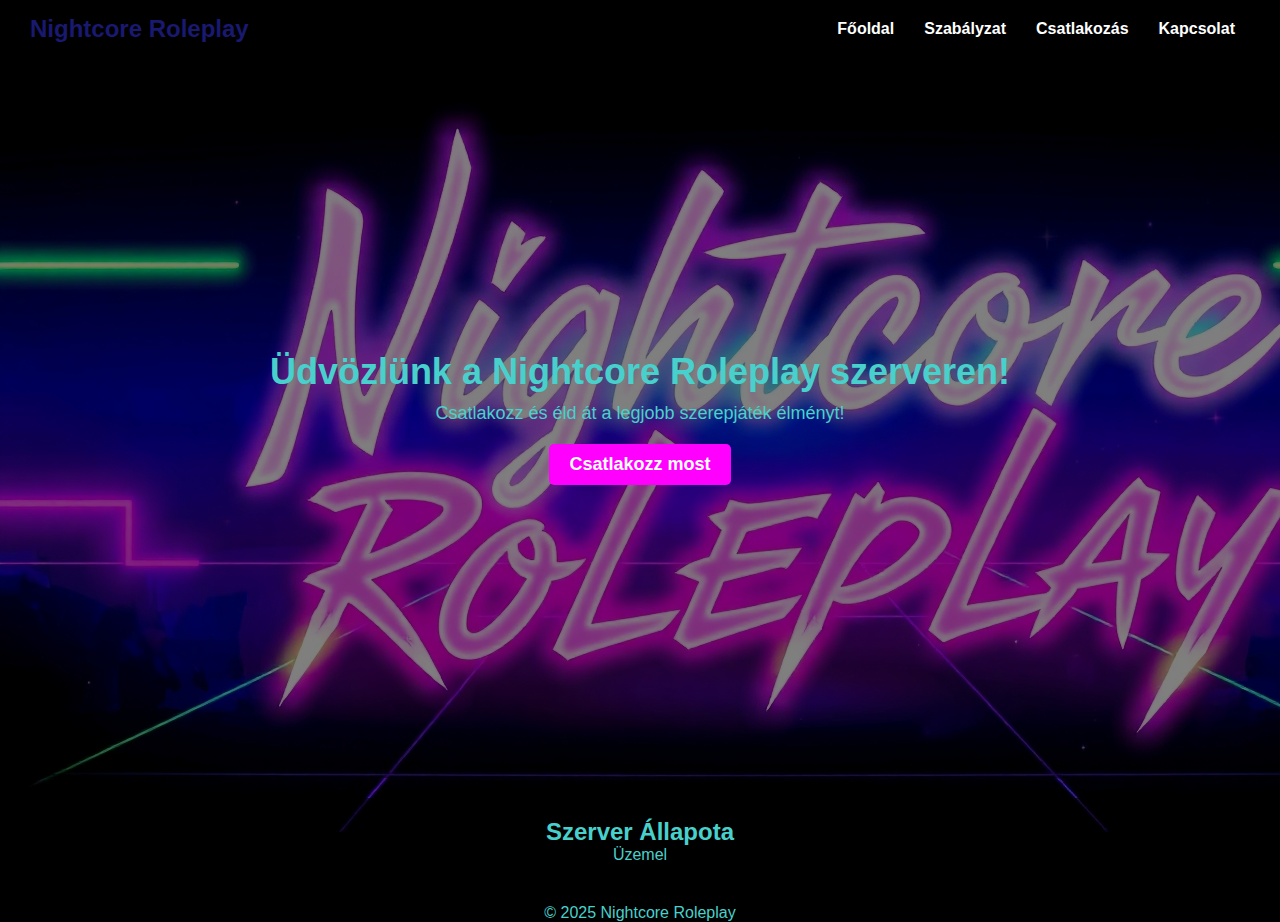
==== index.html @ 40dd8d95 "Device optimization" ====
<!DOCTYPE html>
<html lang="hu">
<head>
    <meta charset="UTF-8">
    <meta name="viewport" content="width=device-width, initial-scale=1.0">
    <title>Nightcore Roleplay</title>
    <link rel="stylesheet" href="styles.css">
    <script defer src="script.js"></script>
</head>
<body>
    <header>
        <div class="logo">Nightcore Roleplay</div>
        <nav>
            <ul class="nav-links">
                <li><a href="index.html">Főoldal</a></li>
                <li><a href="szabályzat.html">Szabályzat</a></li>
                <li><a href="csatlakozas.html">Csatlakozás</a></li>
                <li><a href="kapcsolat.html">Kapcsolat</a></li>
            </ul>
            <div class="hamburger" onclick="toggleMenu()">☰</div>
        </nav>
    </header>

    <main>
        <section class="hero">
            <h1>Üdvözlünk a Nightcore Roleplay szerveren!</h1>
            <p>Csatlakozz és éld át a legjobb szerepjáték élményt!</p>
            <a href="csatlakozas.html" class="btn">Csatlakozz most</a>
        </section>

        <section class="server-status">
            <h2>Szerver Állapota</h2>
            <div id="server-info">
                <p> Üzemel </p>
            </div>
        </section>
    </main>

    <footer>
        <p>&copy; 2025 Nightcore Roleplay </p>
    </footer>
</body>
</html>
---- styles.css ----
/* Alapbeállítások */
* {
    margin: 0;
    padding: 0;
    box-sizing: border-box;
}

body {
    font-family: 'Arial', sans-serif;
    text-align: center;
    color: rgb(72,209,204);
    background: url('képek/Flux_Schnell_Create_a_vibrant_illustration_that_embodies_the_e_2.jpeg');
}

.szabalyzat {
    font-family: 'Arial', sans-serif;
    text-align: center;
}

a {
    color: red;
    font-weight: bold;
}

/* Fejléc és menü */
header {
    display: flex;
    justify-content: space-between;
    align-items: center;
    padding: 15px 30px;
    background: rgba(0, 0, 0, 0.7);
}

.logo {
    font-size: 24px;
    font-weight: bold;
    color: midnightblue;
}

nav {
    display: flex;
    align-items: center;
}

.nav-links {
    list-style: none;
    display: flex;
}

.nav-links li {
    margin: 0 15px;
}

.nav-links a {
    color: white;
    text-decoration: none;
    font-weight: bold;
}

.nav-links a:hover {
    color: #ff00ff;
}

/* Hamburger Menü Mobilra */
.hamburger {
    display: none;
    font-size: 28px;
    cursor: pointer;
}

/* Hero szekció */
.hero {
    height: 80vh;
    display: flex;
    flex-direction: column;
    justify-content: center;
    align-items: center;
    background: rgba(0, 0, 0, 0.5);
    padding: 20px;
}

.hero h1 {
    font-size: 36px;
    margin-bottom: 10px;
}

.hero p {
    font-size: 18px;
    margin-bottom: 20px;
}

.btn {
    padding: 10px 20px;
    font-size: 18px;
    color: white;
    background: #ff00ff;
    text-decoration: none;
    border-radius: 5px;
}

.btn:hover {
    background: #d100d1;
}

/* Szerver állapot */
.server-status {
    background: rgba(0, 0, 0, 0.6);
    padding: 20px;
    margin: 20px;
    border-radius: 10px;
}

/* Reszponzív dizájn */
@media (max-width: 768px) {
    .nav-links {
        display: none;
        flex-direction: column;
        position: absolute;
        top: 60px;
        right: 0;
        background: rgba(0, 0, 0, 0.8);
        width: 200px;
        text-align: center;
    }

    .nav-links li {
        margin: 15px 0;
    }

    .hamburger {
        display: block;
    }
}
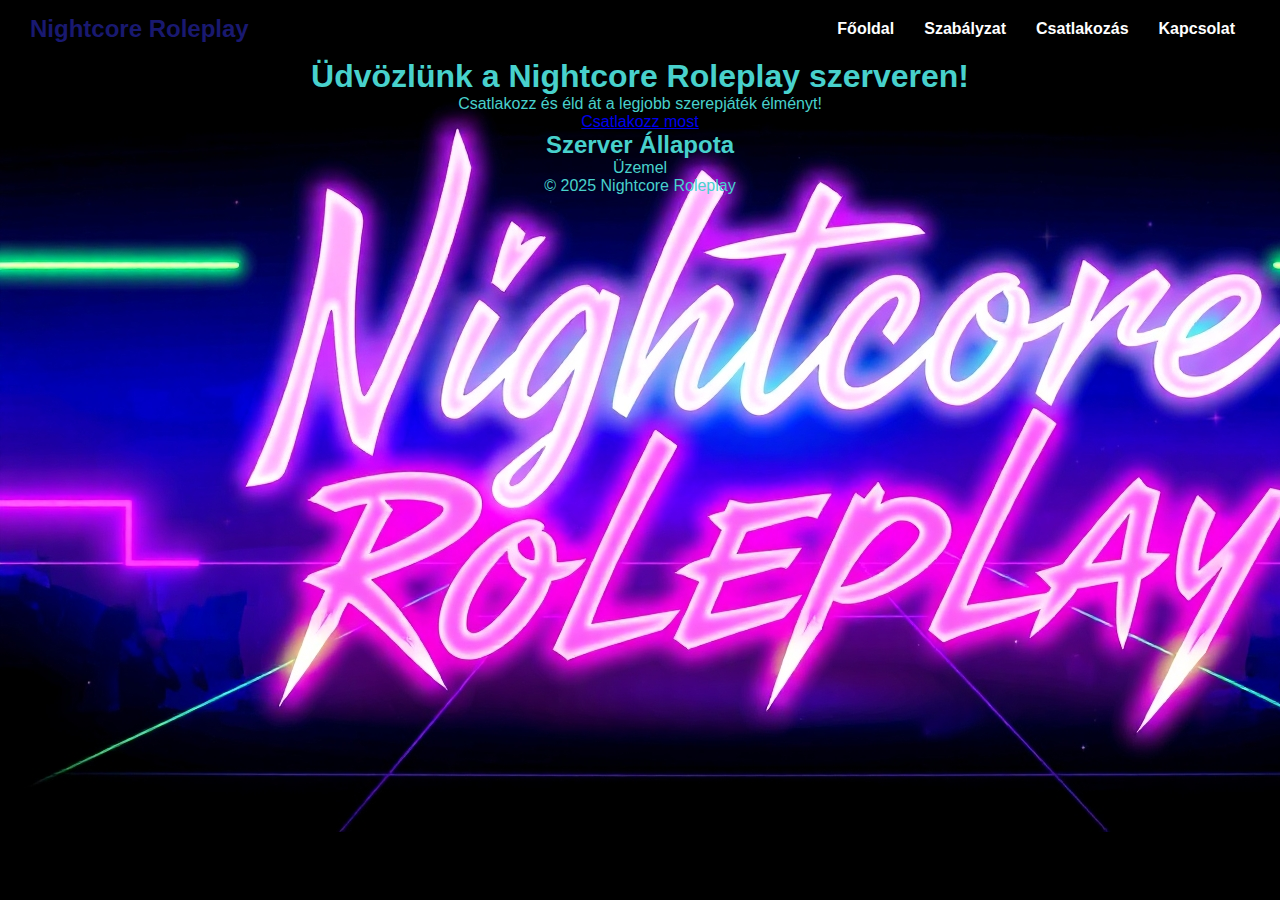
==== commit 21e84034: "igen" ====
--- a/index.html
+++ b/index.html
@@ -5,7 +5,7 @@
     <meta name="viewport" content="width=device-width, initial-scale=1.0">
     <title>Nightcore Roleplay</title>
     <link rel="stylesheet" href="styles.css">
-    <script defer src="script.js"></script>
+    <script defer src="script.js"></script> <!-- Ellenőrizd, hogy a script.js helyesen van-e hivatkozva -->
 </head>
 <body>
     <header>
@@ -17,7 +17,7 @@
                 <li><a href="csatlakozas.html">Csatlakozás</a></li>
                 <li><a href="kapcsolat.html">Kapcsolat</a></li>
             </ul>
-            <div class="hamburger" onclick="toggleMenu()">☰</div>
+            <div class="hamburger" onclick="toggleMenu()">☰</div> <!-- Ellenőrizd, hogy a hamburger elem helyesen van-e megadva -->
         </nav>
     </header>
 
--- a/styles.css
+++ b/styles.css
@@ -1,3 +1,5 @@
+/* styles.css */
+
 /* Alapbeállítások */
 * {
     margin: 0;
@@ -10,16 +12,6 @@
     text-align: center;
     color: rgb(72,209,204);
     background: url('képek/Flux_Schnell_Create_a_vibrant_illustration_that_embodies_the_e_2.jpeg');
-}
-
-.szabalyzat {
-    font-family: 'Arial', sans-serif;
-    text-align: center;
-}
-
-a {
-    color: red;
-    font-weight: bold;
 }
 
 /* Fejléc és menü */
@@ -66,48 +58,7 @@
     display: none;
     font-size: 28px;
     cursor: pointer;
-}
-
-/* Hero szekció */
-.hero {
-    height: 80vh;
-    display: flex;
-    flex-direction: column;
-    justify-content: center;
-    align-items: center;
-    background: rgba(0, 0, 0, 0.5);
-    padding: 20px;
-}
-
-.hero h1 {
-    font-size: 36px;
-    margin-bottom: 10px;
-}
-
-.hero p {
-    font-size: 18px;
-    margin-bottom: 20px;
-}
-
-.btn {
-    padding: 10px 20px;
-    font-size: 18px;
     color: white;
-    background: #ff00ff;
-    text-decoration: none;
-    border-radius: 5px;
-}
-
-.btn:hover {
-    background: #d100d1;
-}
-
-/* Szerver állapot */
-.server-status {
-    background: rgba(0, 0, 0, 0.6);
-    padding: 20px;
-    margin: 20px;
-    border-radius: 10px;
 }
 
 /* Reszponzív dizájn */
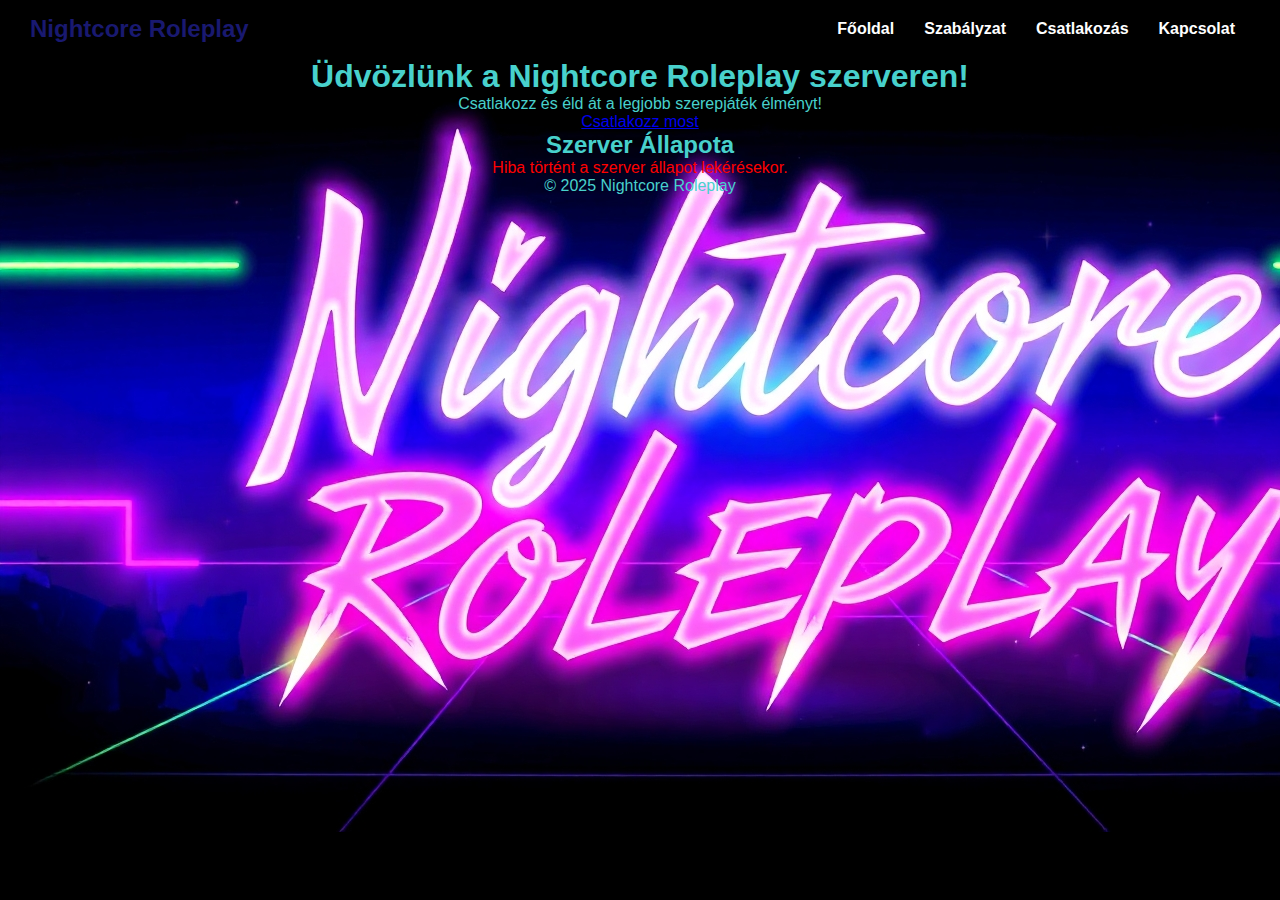
==== commit 8c93269c: "remelem jo" ====
--- a/index.html
+++ b/index.html
@@ -5,7 +5,7 @@
     <meta name="viewport" content="width=device-width, initial-scale=1.0">
     <title>Nightcore Roleplay</title>
     <link rel="stylesheet" href="styles.css">
-    <script defer src="script.js"></script> <!-- Ellenőrizd, hogy a script.js helyesen van-e hivatkozva -->
+    <script defer src="idk.js"></script>
 </head>
 <body>
     <header>
@@ -17,7 +17,7 @@
                 <li><a href="csatlakozas.html">Csatlakozás</a></li>
                 <li><a href="kapcsolat.html">Kapcsolat</a></li>
             </ul>
-            <div class="hamburger" onclick="toggleMenu()">☰</div> <!-- Ellenőrizd, hogy a hamburger elem helyesen van-e megadva -->
+            <div class="hamburger" onclick="toggleMenu()">☰</div> <!-- Hamburger gomb -->
         </nav>
     </header>
 
--- a/styles.css
+++ b/styles.css
@@ -61,10 +61,11 @@
     color: white;
 }
 
+
 /* Reszponzív dizájn */
 @media (max-width: 768px) {
     .nav-links {
-        display: none;
+        display: none; /* Alapértelmezetten elrejtve */
         flex-direction: column;
         position: absolute;
         top: 60px;
@@ -79,6 +80,6 @@
     }
 
     .hamburger {
-        display: block;
+        display: block; /* Mobilon megjelenik */
     }
 }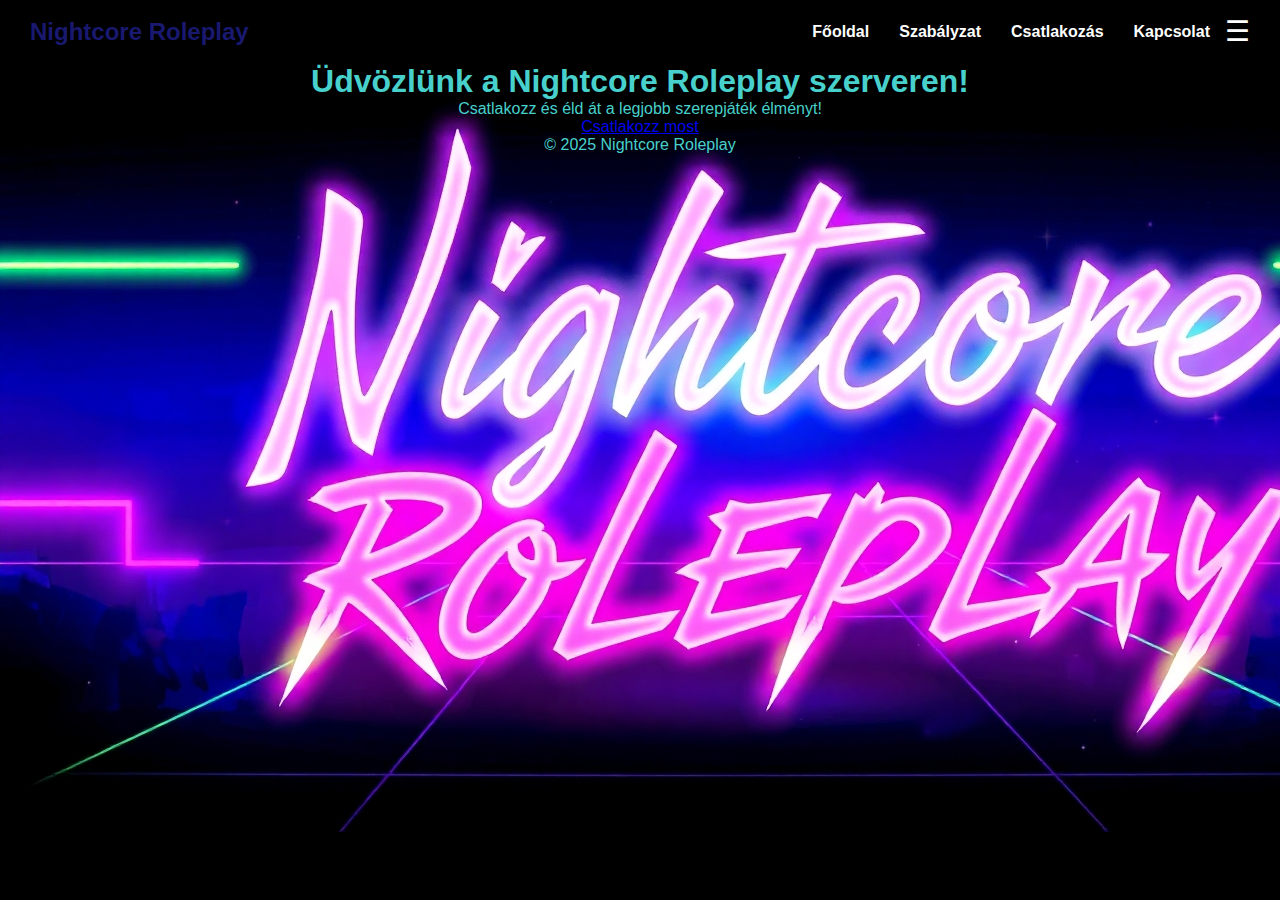
==== commit 43ca3c98: "fsds" ====
--- a/index.html
+++ b/index.html
@@ -28,16 +28,11 @@
             <a href="csatlakozas.html" class="btn">Csatlakozz most</a>
         </section>
 
-        <section class="server-status">
-            <h2>Szerver Állapota</h2>
-            <div id="server-info">
-                <p> Üzemel </p>
-            </div>
-        </section>
+
     </main>
 
     <footer>
         <p>&copy; 2025 Nightcore Roleplay </p>
     </footer>
 </body>
-</html>+</html>
--- a/styles.css
+++ b/styles.css
@@ -59,6 +59,7 @@
     font-size: 28px;
     cursor: pointer;
     color: white;
+    display: block; /* Mobilon megjelenik */
 }
 
 
@@ -79,7 +80,5 @@
         margin: 15px 0;
     }
 
-    .hamburger {
-        display: block; /* Mobilon megjelenik */
-    }
+   
 }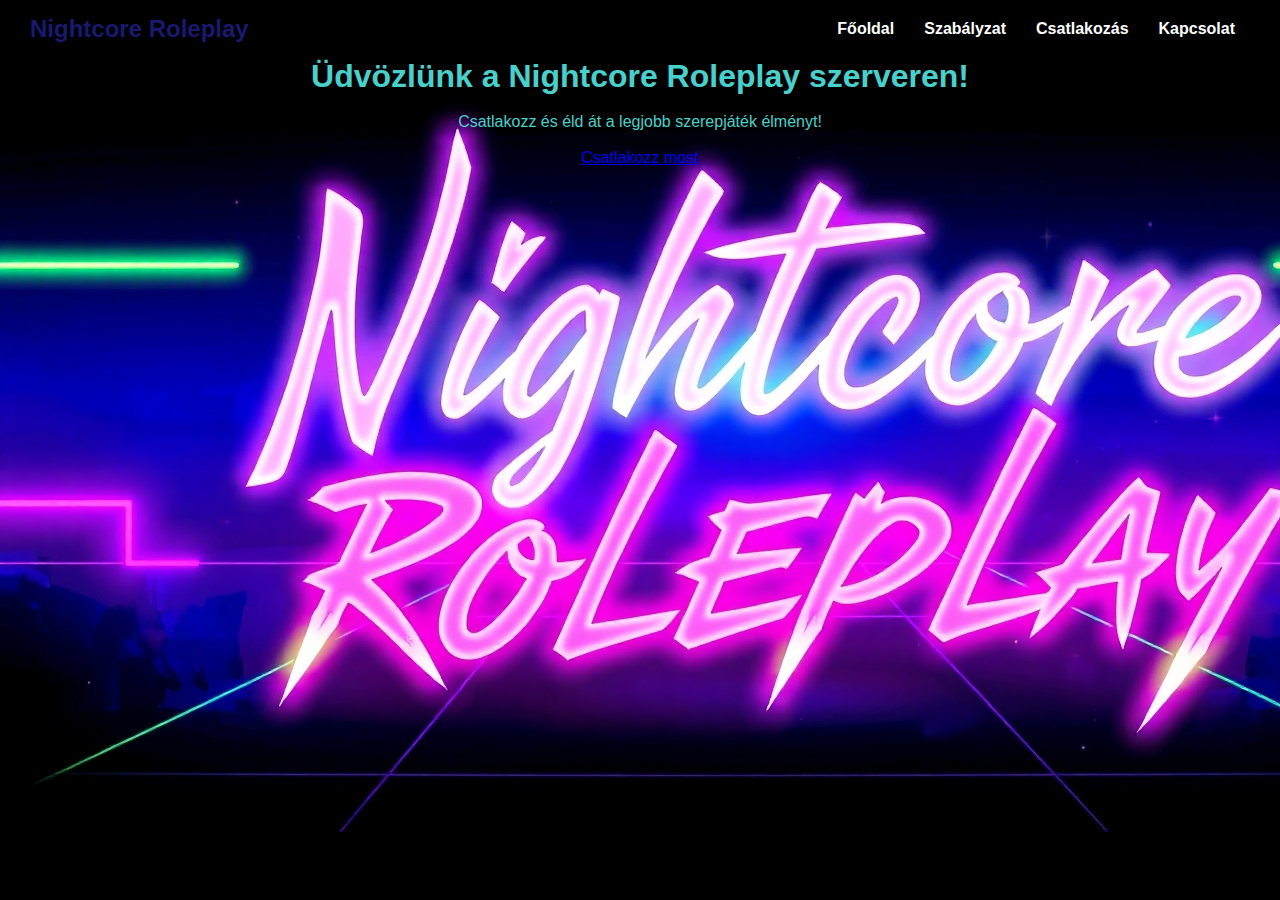
==== commit ecd6bd2b: "kéadcé" ====
--- a/index.html
+++ b/index.html
@@ -5,7 +5,7 @@
     <meta name="viewport" content="width=device-width, initial-scale=1.0">
     <title>Nightcore Roleplay</title>
     <link rel="stylesheet" href="styles.css">
-    <script defer src="idk.js"></script>
+    <script defer src="script.js"></script> <!-- JavaScript fájl betöltése -->
 </head>
 <body>
     <header>
@@ -17,22 +17,24 @@
                 <li><a href="csatlakozas.html">Csatlakozás</a></li>
                 <li><a href="kapcsolat.html">Kapcsolat</a></li>
             </ul>
-            <div class="hamburger" onclick="toggleMenu()">☰</div> <!-- Hamburger gomb -->
+            <div class="hamburger">☰</div> <!-- Hamburger gomb -->
         </nav>
     </header>
 
     <main>
         <section class="hero">
             <h1>Üdvözlünk a Nightcore Roleplay szerveren!</h1>
+            <br>
             <p>Csatlakozz és éld át a legjobb szerepjáték élményt!</p>
+            <br>
             <a href="csatlakozas.html" class="btn">Csatlakozz most</a>
         </section>
 
-
-    </main>
-
-    <footer>
-        <p>&copy; 2025 Nightcore Roleplay </p>
-    </footer>
+    
 </body>
 </html>
+
+
+
+
+</main>
--- a/styles.css
+++ b/styles.css
@@ -1,6 +1,4 @@
-/* styles.css */
-
-/* Alapbeállítások */
+/* Alapstílusok */
 * {
     margin: 0;
     padding: 0;
@@ -8,13 +6,12 @@
 }
 
 body {
-    font-family: 'Arial', sans-serif;
+    font-family: Arial, sans-serif;
     text-align: center;
-    color: rgb(72,209,204);
+    color: rgb(72, 209, 204);
     background: url('képek/Flux_Schnell_Create_a_vibrant_illustration_that_embodies_the_e_2.jpeg');
 }
 
-/* Fejléc és menü */
 header {
     display: flex;
     justify-content: space-between;
@@ -53,17 +50,14 @@
     color: #ff00ff;
 }
 
-/* Hamburger Menü Mobilra */
 .hamburger {
-    display: none;
+    display: none; /* Alapértelmezetten elrejtve */
     font-size: 28px;
     cursor: pointer;
     color: white;
-    display: block; /* Mobilon megjelenik */
 }
 
-
-/* Reszponzív dizájn */
+/* Reszponzív stílusok */
 @media (max-width: 768px) {
     .nav-links {
         display: none; /* Alapértelmezetten elrejtve */
@@ -80,5 +74,7 @@
         margin: 15px 0;
     }
 
-   
+    .hamburger {
+        display: block; /* Mobilon megjelenik */
+    }
 }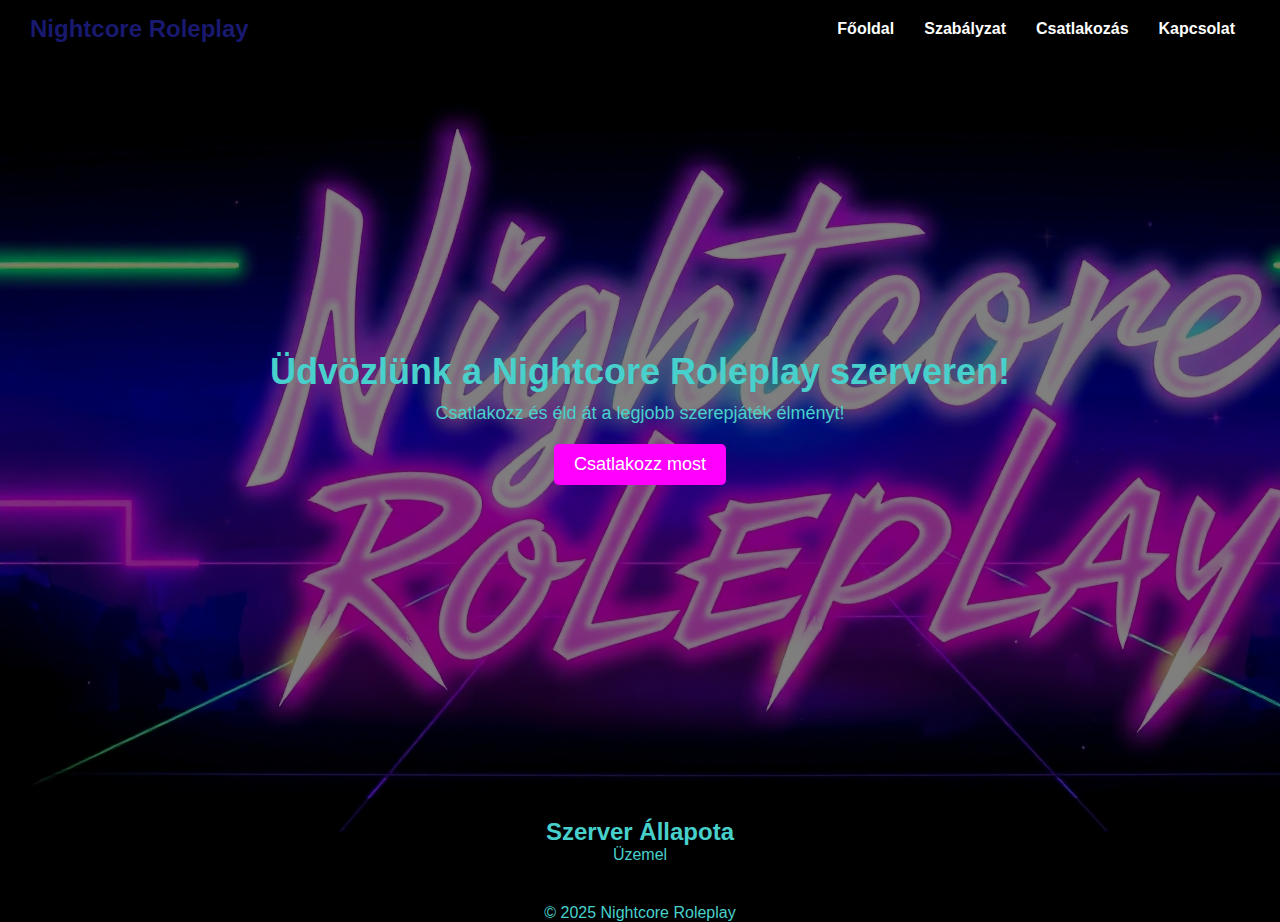
==== commit 01e0f792: "Update index.html" ====
--- a/index.html
+++ b/index.html
@@ -2,10 +2,10 @@
 <html lang="hu">
 <head>
     <meta charset="UTF-8">
-    <meta name="viewport" content="width=device-width, initial-scale=1.0">
+    <meta name="viewport" content="width=device-width, initial-scale=2.0">
     <title>Nightcore Roleplay</title>
-    <link rel="stylesheet" href="styles.css">
-    <script defer src="script.js"></script> <!-- JavaScript fájl betöltése -->
+    <link rel="stylesheet" href="alap.css" class="a">
+    <script defer src="script.js"></script>
 </head>
 <body>
     <header>
@@ -17,24 +17,28 @@
                 <li><a href="csatlakozas.html">Csatlakozás</a></li>
                 <li><a href="kapcsolat.html">Kapcsolat</a></li>
             </ul>
-            <div class="hamburger">☰</div> <!-- Hamburger gomb -->
+            <div class="hamburger" onclick="toggleMenu()">☰</div>
         </nav>
     </header>
 
     <main>
         <section class="hero">
             <h1>Üdvözlünk a Nightcore Roleplay szerveren!</h1>
-            <br>
             <p>Csatlakozz és éld át a legjobb szerepjáték élményt!</p>
-            <br>
             <a href="csatlakozas.html" class="btn">Csatlakozz most</a>
         </section>
 
-    
+        <section class="server-status">
+            <h2>Szerver Állapota</h2>
+            <div id="server-info">
+                <p> Üzemel </p>
+            </div>
+        </section>
+    </main>
+
+    <footer>
+        <p>&copy; 2025 Nightcore Roleplay </p>
+    </footer>
 </body>
 </html>
 
-
-
-
-</main>
--- a/alap.css
+++ b/alap.css
@@ -0,0 +1,132 @@
+/* Alapbeállítások */
+* {
+    margin: 0;
+    padding: 0;
+    box-sizing: border-box;
+}
+
+body {
+    font-family: 'Arial', sans-serif;
+    text-align: center;
+    color: rgb(72,209,204);
+    background: url('képek/Flux_Schnell_Create_a_vibrant_illustration_that_embodies_the_e_2.jpeg'); 
+
+}
+
+.szabalyzat{font-family: 'Arial', sans-serif;
+    text-align: center;
+
+
+}
+
+
+
+/* Fejléc és menü */
+header {
+    display: flex;
+    justify-content: space-between;
+    align-items: center;
+    padding: 15px 30px;
+    background: rgba(0, 0, 0, 0.7);
+}
+
+.logo {
+    font-size: 24px;
+    font-weight: bold;
+    color: midnightblue;
+}
+
+nav {
+    display: flex;
+    align-items: center;
+}
+
+.nav-links {
+    list-style: none;
+    display: flex;
+}
+
+.nav-links li {
+    margin: 0 15px;
+}
+
+.nav-links a {
+    color: white;
+    text-decoration: none;
+    font-weight: bold;
+}
+
+.nav-links a:hover {
+    color: #ff00ff;
+}
+
+/* Hamburger Menü Mobilra */
+.hamburger {
+    display: none;
+    font-size: 28px;
+    cursor: pointer;
+}
+
+/* Hero szekció */
+.hero {
+    height: 80vh;
+    display: flex;
+    flex-direction: column;
+    justify-content: center;
+    align-items: center;
+    background: rgba(0, 0, 0, 0.5);
+    padding: 20px;
+}
+
+.hero h1 {
+    font-size: 36px;
+    margin-bottom: 10px;
+}
+
+.hero p {
+    font-size: 18px;
+    margin-bottom: 20px;
+}
+
+.btn {
+    padding: 10px 20px;
+    font-size: 18px;
+    color: white;
+    background: #ff00ff;
+    text-decoration: none;
+    border-radius: 5px;
+}
+
+.btn:hover {
+    background: #d100d1;
+}
+
+/* Szerver állapot */
+.server-status {
+    background: rgba(0, 0, 0, 0.6);
+    padding: 20px;
+    margin: 20px;
+    border-radius: 10px;
+}
+
+/* Reszponzív dizájn */
+@media (max-width: 768px) {
+    .nav-links {
+        display: none;
+        flex-direction: column;
+        position: absolute;
+        top: 60px;
+        right: 0;
+        background: rgba(0, 0, 0, 0.8);
+        width: 200px;
+        text-align: center;
+    }
+
+    .nav-links li {
+        margin: 15px 0;
+    }
+
+    .hamburger {
+        display: block;
+    }
+}
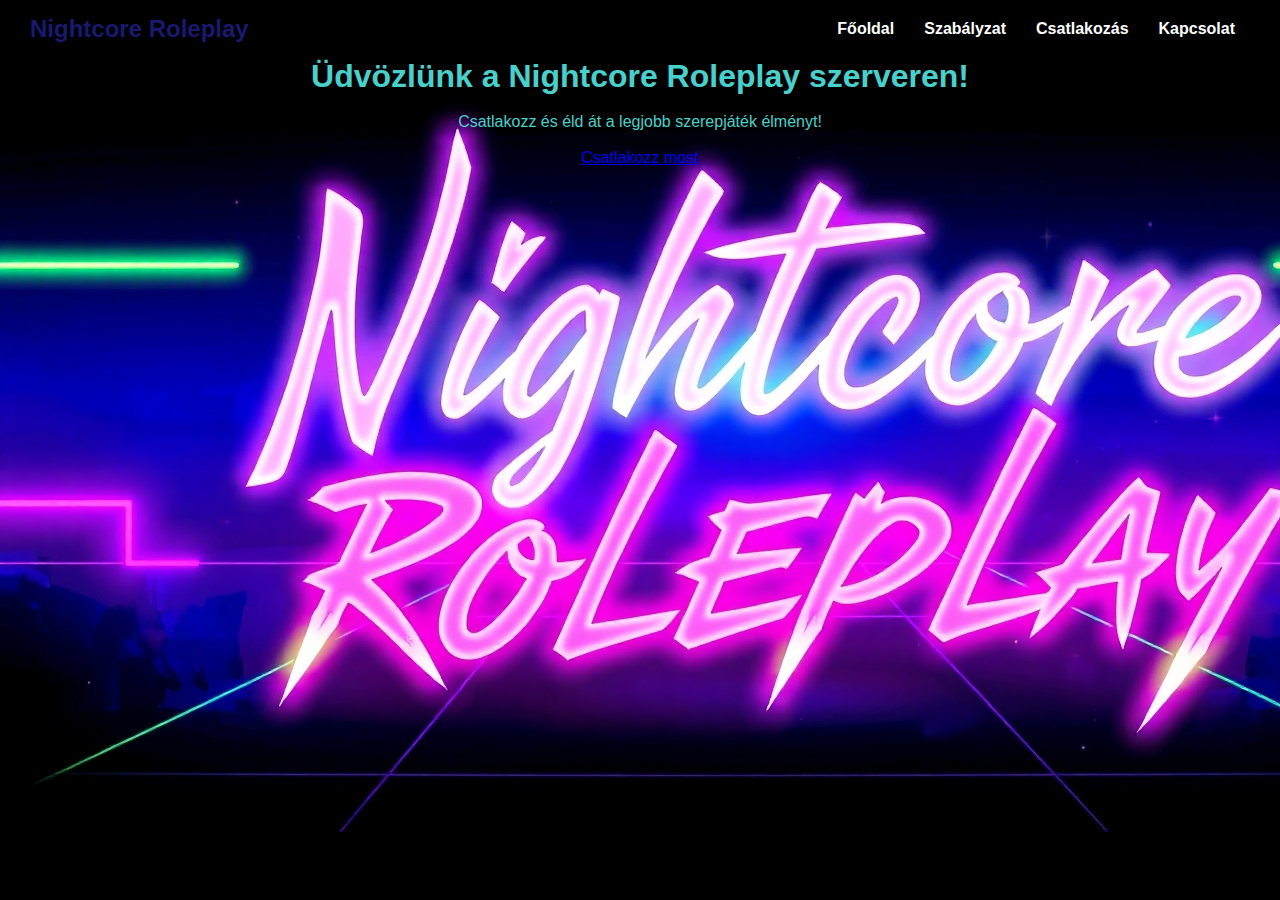
==== commit e7093cf3: "Merge branch 'main' of https://github.com/VizhanyoBence/Nightcore" ====
--- a/index.html
+++ b/index.html
@@ -4,8 +4,8 @@
     <meta charset="UTF-8">
     <meta name="viewport" content="width=device-width, initial-scale=2.0">
     <title>Nightcore Roleplay</title>
-    <link rel="stylesheet" href="alap.css" class="a">
-    <script defer src="script.js"></script>
+    <link rel="stylesheet" href="styles.css">
+    <script defer src="script.js"></script> <!-- JavaScript fájl betöltése -->
 </head>
 <body>
     <header>
@@ -17,28 +17,20 @@
                 <li><a href="csatlakozas.html">Csatlakozás</a></li>
                 <li><a href="kapcsolat.html">Kapcsolat</a></li>
             </ul>
-            <div class="hamburger" onclick="toggleMenu()">☰</div>
+            <div class="hamburger">☰</div> <!-- Hamburger gomb -->
         </nav>
     </header>
 
     <main>
         <section class="hero">
             <h1>Üdvözlünk a Nightcore Roleplay szerveren!</h1>
+            <br>
             <p>Csatlakozz és éld át a legjobb szerepjáték élményt!</p>
+            <br>
             <a href="csatlakozas.html" class="btn">Csatlakozz most</a>
         </section>
-
-        <section class="server-status">
-            <h2>Szerver Állapota</h2>
-            <div id="server-info">
-                <p> Üzemel </p>
-            </div>
-        </section>
     </main>
-
-    <footer>
-        <p>&copy; 2025 Nightcore Roleplay </p>
-    </footer>
 </body>
 </html>
 
+
--- a/styles.css
+++ b/styles.css
@@ -0,0 +1,90 @@
+/* Alapstílusok */
+* {
+    margin: 0;
+    padding: 0;
+    box-sizing: border-box;
+}
+
+body {
+    font-family: Arial, sans-serif;
+    text-align: center;
+    color: rgb(72, 209, 204);
+    background: url('képek/Flux_Schnell_Create_a_vibrant_illustration_that_embodies_the_e_2.jpeg');
+}
+
+header {
+    display: flex;
+    justify-content: space-between;
+    align-items: center;
+    padding: 15px 30px;
+    background: rgba(0, 0, 0, 0.7);
+}
+
+.logo {
+    font-size: 24px;
+    font-weight: bold;
+    color: midnightblue;
+}
+
+nav {
+    display: flex;
+    align-items: center;
+}
+
+.nav-links {
+    list-style: none;
+    display: flex;
+}
+
+.nav-links li {
+    margin: 0 15px;
+}
+
+.nav-links a {
+    color: white;
+    text-decoration: none;
+    font-weight: bold;
+}
+
+.nav-links a:hover {
+    color: #ff00ff;
+}
+
+/* Alapértelmezetten a menü látható asztali nézetben */
+.nav-links {
+    list-style: none;
+    display: flex;
+}
+
+/* Hamburger gomb alapértelmezetten elrejtve */
+.hamburger {
+    display: none;
+    font-size: 28px;
+    cursor: pointer;
+    color: white;
+}
+
+/* Mobilnézet (768px-nél kisebb képernyő) */
+@media (max-width: 768px) {
+    /* A menü elrejtése mobilon */
+    .nav-links {
+        display: none;
+        flex-direction: column;
+        position: absolute;
+        top: 60px; /* A fejléc alatt jelenjen meg */
+        right: 0;
+        background: rgba(0, 0, 0, 0.8);
+        width: 200px;
+        text-align: center;
+    }
+
+    /* Menü elemek stílusa mobilon */
+    .nav-links li {
+        margin: 15px 0;
+    }
+
+    /* Hamburger gomb megjelenítése mobilon */
+    .hamburger {
+        display: block;
+    }
+}